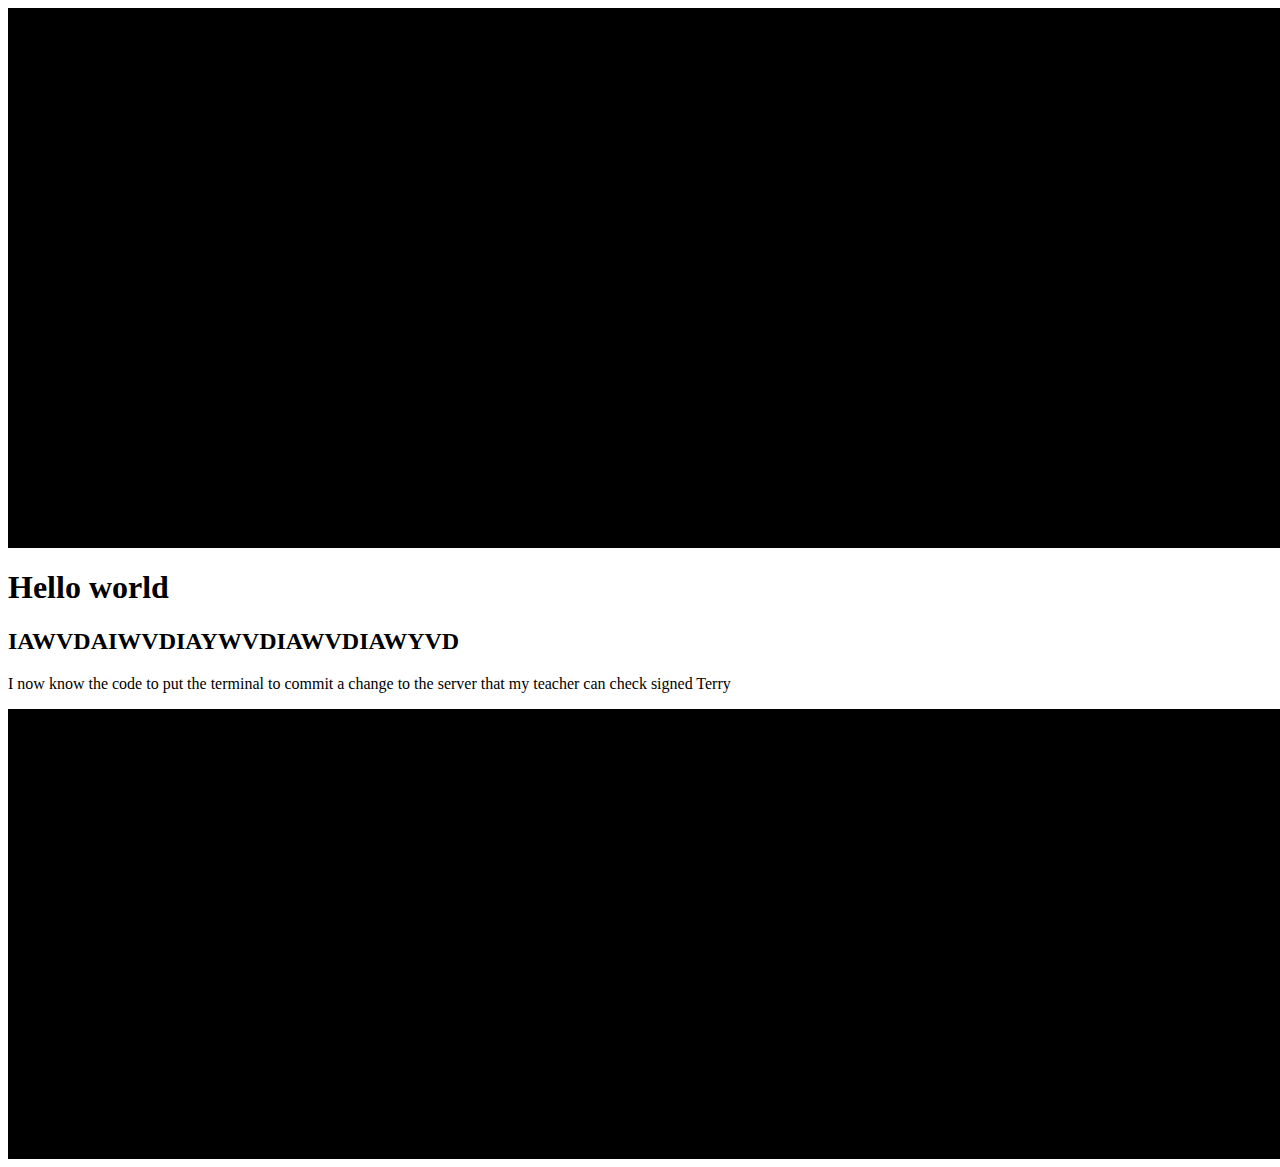
==== index.html @ c7092f25 "top-div" ====
<!DOCTYPE html>
<html lang="en">
  <head>
    <meta charset="UTF-8" />
    <meta http-equiv="X-UA-Compatible" content="IE=edge" />
    <meta name="viewport" content="width=device-width, initial-scale=1.0" />
    <title>Document</title>
    <link rel="stylesheet" href="CSS/styles.css" />
  </head>
  <body>
    <div class="top-div"></div>
    <div class="second-div"></div>
  
    <h1>Hello world</h1>
  <h2>IAWVDAIWVDIAYWVDIAWVDIAWYVD</h2>
  
<p>
    I now know the code to put the terminal to commit a change to the server that my teacher can check signed Terry
</p>

<div class="second-div"></div>

<body>
</html>
---- CSS/styles.css ----
.body {
  background-color:black;
  margin: 0px;
  padding: 0px;
}

.top-div {
  background-color:black;
  width: 100vw;
  height: 10vh;
} 

.second-div {
  background-color:black;
  width: 100vw;
  height: 50vh
}
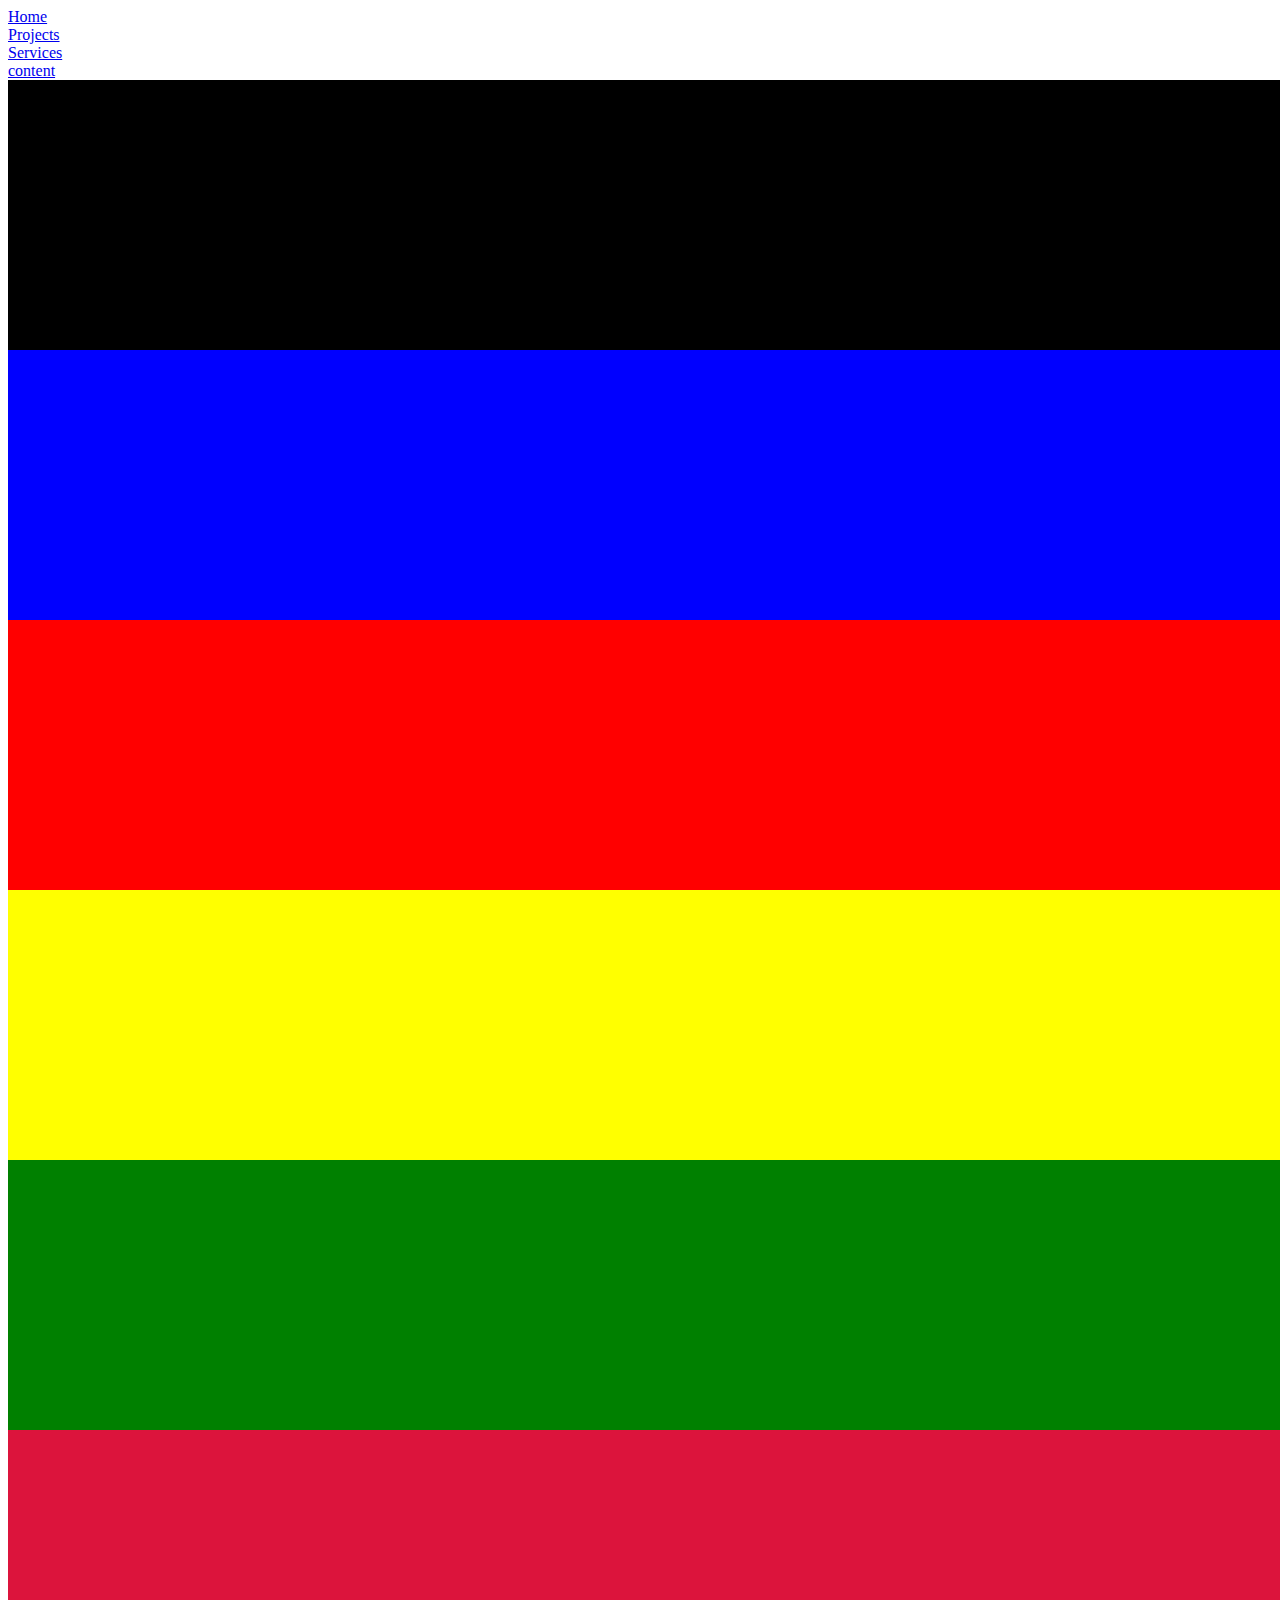
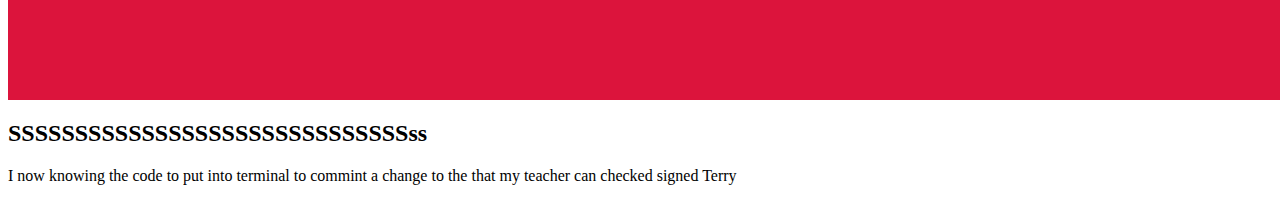
==== commit 6f61b411: "the change you made" ====
--- a/index.html
+++ b/index.html
@@ -5,20 +5,33 @@
     <meta http-equiv="X-UA-Compatible" content="IE=edge" />
     <meta name="viewport" content="width=device-width, initial-scale=1.0" />
     <title>Document</title>
-    <link rel="stylesheet" href="CSS/styles.css" />
+    <link rel="stylesheet" href="CSS/styels.css" />
   </head>
   <body>
-    <div class="top-div"></div>
-    <div class="second-div"></div>
+ <div class="secondtop div">
+
+  <u1>
+  <li><a href="#">Home</a></li>
+  <li><a href="#">Projects</a></li>
+  <li><a href="#">Services</a></li>
+  <li><a href="#">content</a></li>
+ <u1>
+
+</div>
+
+   <div class="navigation-div"></div>
+   <div class="main-image"></div>
+   <div class="content-div"></div>
+   <div class="page-information"></div>
+   <div class="quote-div"></div>
+   <div class="intro-blurb"></div>
+   <div class="footer-div"></div>
   
-    <h1>Hello world</h1>
-  <h2>IAWVDAIWVDIAYWVDIAWVDIAWYVD</h2>
-  
-<p>
-    I now know the code to put the terminal to commit a change to the server that my teacher can check signed Terry
-</p>
+   
+   <h2>SSSSSSSSSSSSSSSSSSSSSSSSSSSSSSss</h2>
+  </p> I now knowing the code to put into terminal to commint 
+  a change to the that my teacher can checked signed Terry
+  </p>  
 
-<div class="second-div"></div>
-
-<body>
+</body>
 </html>
--- a/CSS/styels.css
+++ b/CSS/styels.css
@@ -0,0 +1,41 @@
+.navigation-div {
+    background-color: black;
+    width: 120vw;
+    height:30vh;
+}
+
+.main image {
+    background-color: blueviolet;
+    width: 120vw;
+    height: 30vh;
+}
+
+.page-information {
+    background-color:red;
+    width: 120vw;
+    height: 30vh;
+}
+
+.content-div {
+   background-color: blue;
+   width: 120vw;
+   height: 30vh;
+}
+
+.intro-blurb {
+   background-color: green;
+   width: 120vw;
+   height: 30vh;
+}
+
+.quote-div {
+   background-color:yellow;
+   width: 120vw;
+   height: 30vh;
+}
+
+.footer-div {
+   background-color:crimson;
+   width: 120vw;
+   height: 30vh;
+}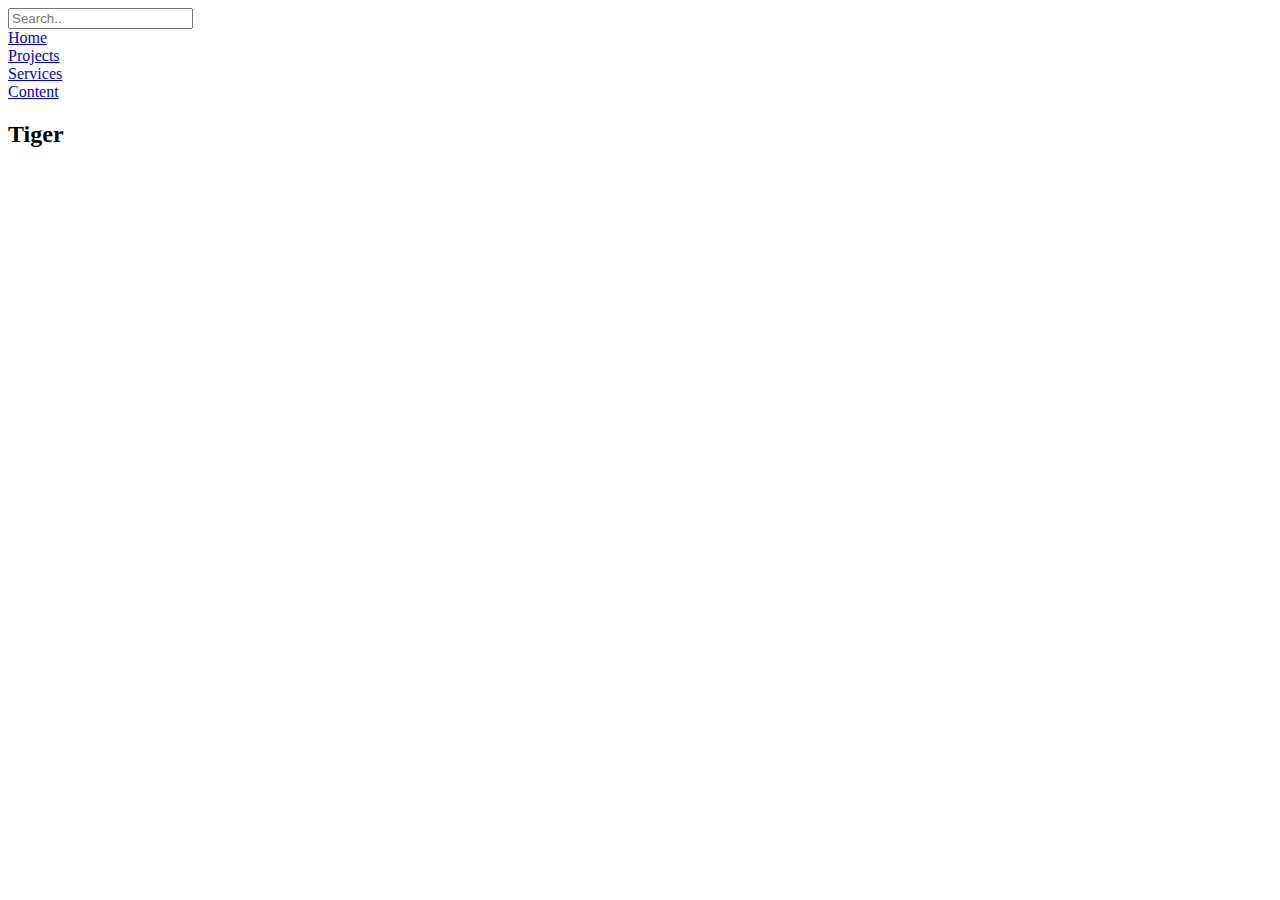
==== commit fba58a55: "image" ====
--- a/index.html
+++ b/index.html
@@ -7,31 +7,39 @@
     <title>Document</title>
     <link rel="stylesheet" href="CSS/styels.css" />
   </head>
-  <body>
- <div class="secondtop div">
+  
+  <body>    
+    <input type="text" id="mySearch" onkeyup="myFunction()" 
+    placeholder="Search.." title="Type in a category"
 
-  <u1>
-  <li><a href="#">Home</a></li>
-  <li><a href="#">Projects</a></li>
-  <li><a href="#">Services</a></li>
-  <li><a href="#">content</a></li>
- <u1>
-
-</div>
-
-   <div class="navigation-div"></div>
+  </div>
+      <li><a href="#">Home</a></li>
+      <li><a href="#">Projects</a></li>
+      <li><a href="#">Services</a></li>
+      <li><a href="#">Content</a></li>
+   </div>
+   
+   <div class="top-div"></div>
    <div class="main-image"></div>
    <div class="content-div"></div>
    <div class="page-information"></div>
    <div class="quote-div"></div>
    <div class="intro-blurb"></div>
    <div class="footer-div"></div>
-  
+         
+
+
+    <h2>Tiger</h2>
+   <article id="Tiger"
    
-   <h2>SSSSSSSSSSSSSSSSSSSSSSSSSSSSSSss</h2>
-  </p> I now knowing the code to put into terminal to commint 
-  a change to the that my teacher can checked signed Terry
-  </p>  
+
+    <img
+     src="image/tiger.webp" width="500" height="300"
+     title="Tiger
+     alt="Tiger">
+   </div>
+
+      
 
 </body>
 </html>
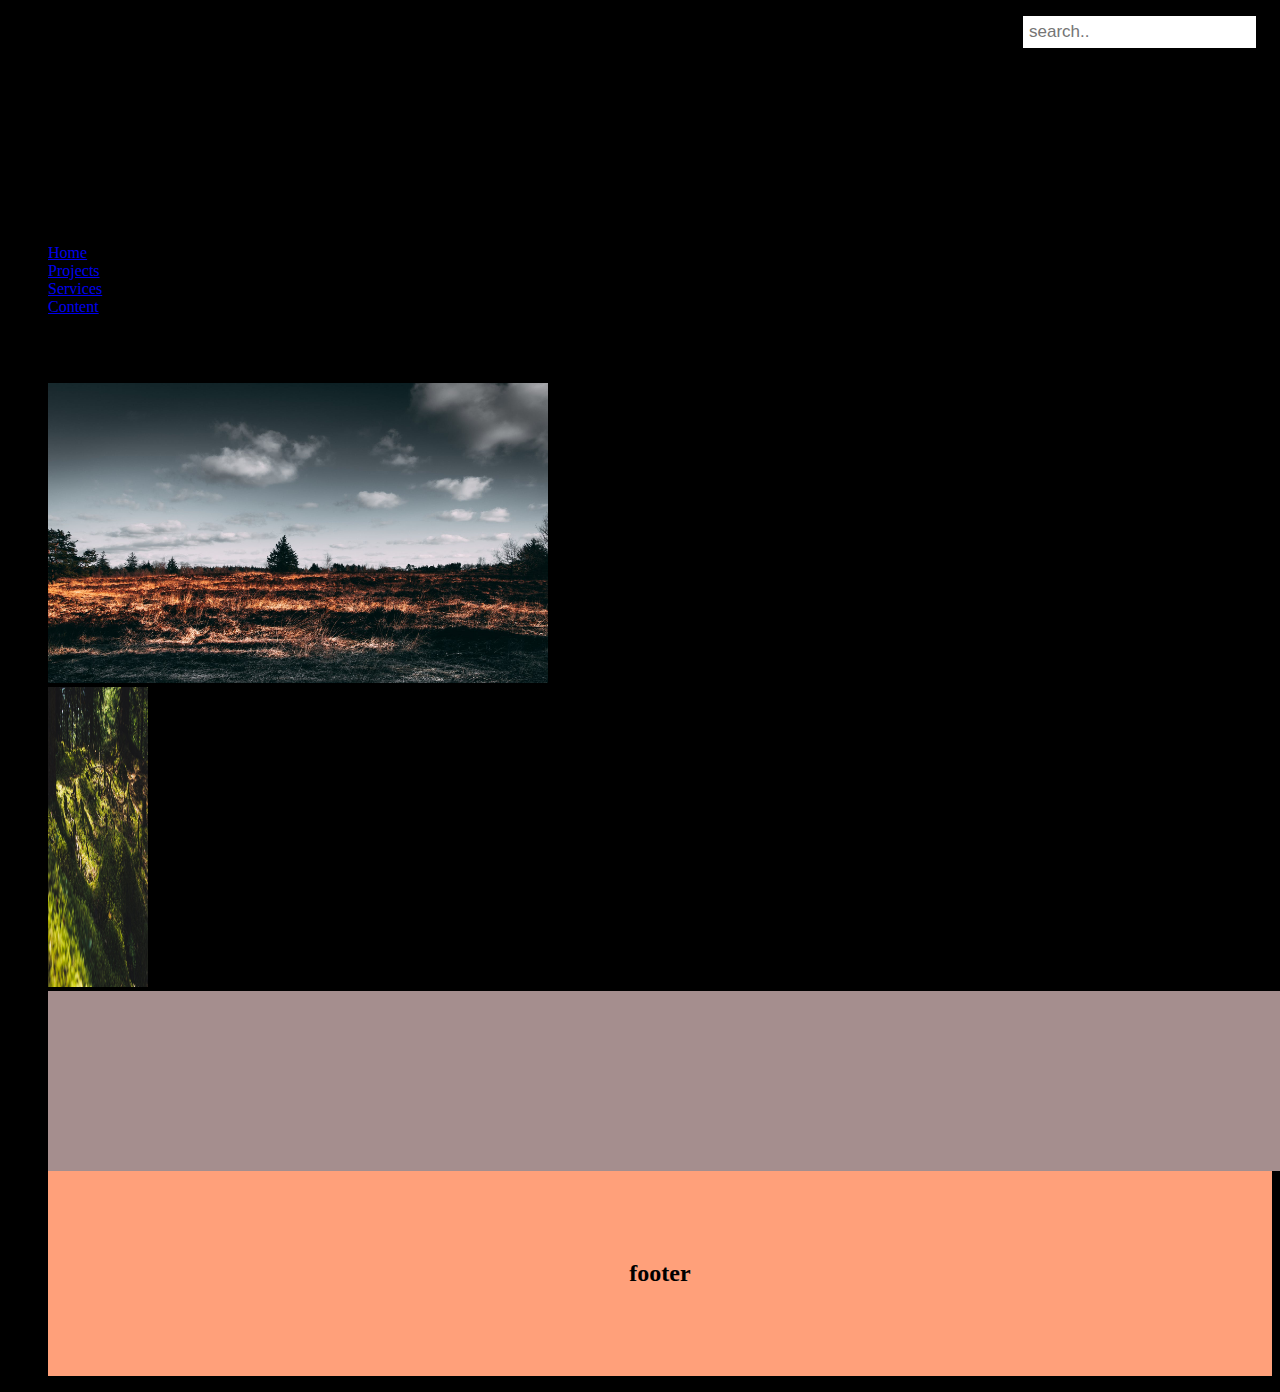
==== commit 13719bc2: "images" ====
--- a/index.html
+++ b/index.html
@@ -5,41 +5,66 @@
     <meta http-equiv="X-UA-Compatible" content="IE=edge" />
     <meta name="viewport" content="width=device-width, initial-scale=1.0" />
     <title>Document</title>
-    <link rel="stylesheet" href="CSS/styels.css" />
+    <link rel="stylesheet" href="CSS/styles.css" />
   </head>
-  
-  <body>    
-    <input type="text" id="mySearch" onkeyup="myFunction()" 
-    placeholder="Search.." title="Type in a category"
+    
+  <div class="topnav">
+    <input type="text" placeholder="search..">
+  </div>
+
+
+   <div class="top-div">
+
 
   </div>
-      <li><a href="#">Home</a></li>
-      <li><a href="#">Projects</a></li>
-      <li><a href="#">Services</a></li>
-      <li><a href="#">Content</a></li>
-   </div>
-   
-   <div class="top-div"></div>
-   <div class="main-image"></div>
-   <div class="content-div"></div>
-   <div class="page-information"></div>
-   <div class="quote-div"></div>
-   <div class="intro-blurb"></div>
-   <div class="footer-div"></div>
-         
+  <ul>
+    <li><a href="index.html">Home</a></li>
+    <li><a href="pages/projects.html">Projects</a></li>
+    <li><a href="pages/services.html">Services</a></li>
+    <li><a href="pages/contact.html">Content</a></li>
+  <u1>
+</div>
 
 
+    <div class="topnav">
+    
+
+  
+  <body>
+  </div>
+
+
+
+   </div>
     <h2>Tiger</h2>
    <article id="Tiger"
-   
+  </div>
+  
 
+<div class="div3">
     <img
-     src="image/tiger.webp" width="500" height="300"
-     title="Tiger
-     alt="Tiger">
-   </div>
+    src="image/pexels-photo-2305169 (1).jpeg" width="500" height="300"
+    title="Forest"
+    alt="forest">
+  </div>
 
-      
+<div class="div2">
+    <img
+    src="image/pexels-photo-2874751 (1).jpeg" width="100" height="300"
+    title="Trees"
+    alt="Tree">
+  </div>
 
 </body>
+<div class="div1"></div>
+<div class="div2"></div>
+<div class="div3"></div>
+<div class="div4"></div>
+
+
+
 </html>
+
+<div class="footer">
+  <h2>footer</h2>
+</div>--- a/CSS/styles.css
+++ b/CSS/styles.css
@@ -0,0 +1,65 @@
+body {
+  background-color: rgb(0, 0, 0);
+}
+
+
+.top-div {
+  background-color: black;
+  width: 97.9vw;
+  height: 20vh;
+}
+
+.div1 {
+  background-color: rgb(165, 142, 142);
+  width: 97.9vw;
+  height: 20vh;
+}
+
+.topnav {
+  overflow: hidden;
+  background-color: black;
+}
+
+.topnav a {
+  float: left;
+  display: block;
+  text-align: center;
+  padding: 16px 20px;
+  text-decoration: none;
+  font-size: 17px;
+}
+  
+.topnav input[type=text] {
+  float: right;
+  padding: 6px;
+  border: none;
+  margin-top: 8px;
+  margin-right: 16px;
+  font-size: 17px;
+}
+
+.topnav a, .topbav input[type=text] {
+  float:none;
+  display: block;
+  text-align:left;
+  width: 100%;
+  margin: 0;
+  padding: 14px;
+}
+
+.footer {
+  padding: 69px;
+  text-align: center;
+  background:lightsalmon
+}
+
+
+
+
+
+
+}
+
+
+}
+
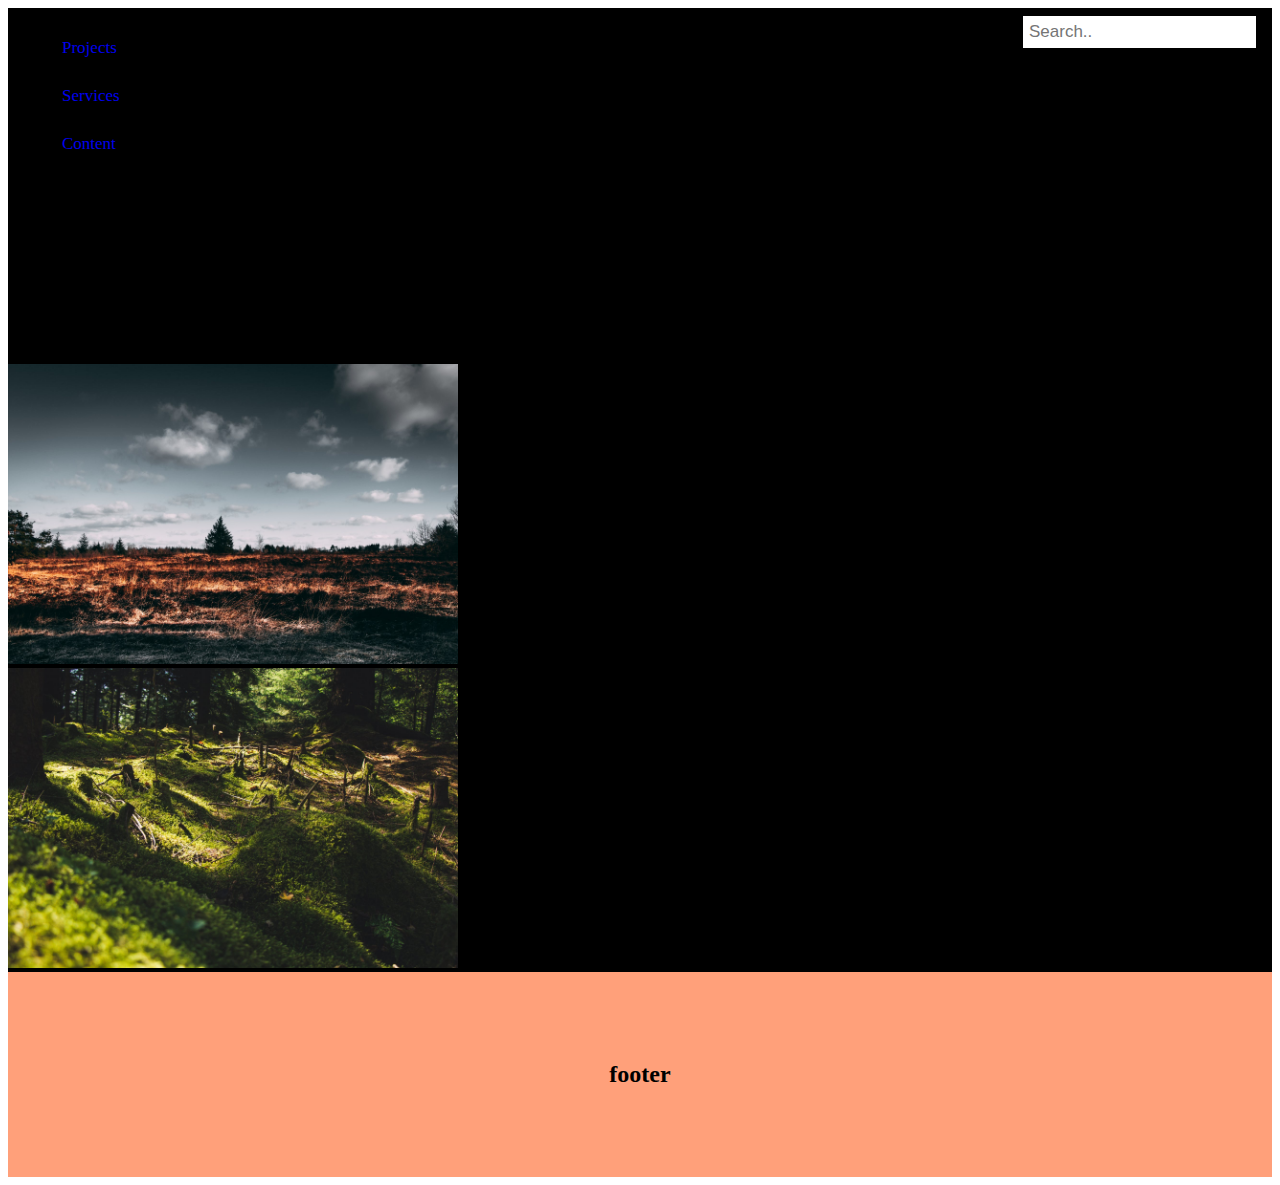
==== commit 7855e144: "fixing stuff n making it look tidy" ====
--- a/index.html
+++ b/index.html
@@ -8,63 +8,43 @@
     <link rel="stylesheet" href="CSS/styles.css" />
   </head>
     
+  </div>
   <div class="topnav">
-    <input type="text" placeholder="search..">
-  </div>
-
-
-   <div class="top-div">
-
+    <input type="text" placeholder="Search..">
+  <div
 
   </div>
-  <ul>
-    <li><a href="index.html">Home</a></li>
-    <li><a href="pages/projects.html">Projects</a></li>
-    <li><a href="pages/services.html">Services</a></li>
-    <li><a href="pages/contact.html">Content</a></li>
-  <u1>
-</div>
+   <ul>
+     <li><a href="pages/projects.html">Projects</a></li>
+     <li><a href="pages/services.html">Services</a></li>
+     <li><a href="pages/contact.html">Content</a></li>
+   <u1>
+  </div>  
+  
+  <div class="top-div"></div>
 
+  <body>
+   <div class="div2"></div>
+   <div class="div3"></div>
+   <div class="second-div"
+  
+    <div class="div3">
+     <img
+      src="image/pexels-photo-2305169 (1).jpeg" width="450" height="300"
+      title="Forest"
+      alt="forest">
+     </div>
 
-    <div class="topnav">
-    
+     <div class="div2">
+     <img
+      src="image/pexels-photo-2874751 (1).jpeg" width="450" height="300"
+      title="Trees"
+      alt="Tree">
+   </div>
 
+   <div class="footer">
+     <h2>footer</h2>
+   </div>
   
-  <body>
-  </div>
-
-
-
-   </div>
-    <h2>Tiger</h2>
-   <article id="Tiger"
-  </div>
-  
-
-<div class="div3">
-    <img
-    src="image/pexels-photo-2305169 (1).jpeg" width="500" height="300"
-    title="Forest"
-    alt="forest">
-  </div>
-
-<div class="div2">
-    <img
-    src="image/pexels-photo-2874751 (1).jpeg" width="100" height="300"
-    title="Trees"
-    alt="Tree">
-  </div>
-
-</body>
-<div class="div1"></div>
-<div class="div2"></div>
-<div class="div3"></div>
-<div class="div4"></div>
-
-
-
+  </body
 </html>
-
-<div class="footer">
-  <h2>footer</h2>
-</div>--- a/CSS/styles.css
+++ b/CSS/styles.css
@@ -1,29 +1,22 @@
 body {
-  background-color: rgb(0, 0, 0);
+  background-color: rgb(255, 255, 255);
 }
-
 
 .top-div {
   background-color: black;
-  width: 97.9vw;
-  height: 20vh;
-}
-
-.div1 {
-  background-color: rgb(165, 142, 142);
-  width: 97.9vw;
+  width: 100vw;
   height: 20vh;
 }
 
 .topnav {
   overflow: hidden;
-  background-color: black;
+  background-color:black;
 }
 
 .topnav a {
   float: left;
   display: block;
-  text-align: center;
+  text-align: left;
   padding: 16px 20px;
   text-decoration: none;
   font-size: 17px;
@@ -36,6 +29,7 @@
   margin-top: 8px;
   margin-right: 16px;
   font-size: 17px;
+  text-align: left;
 }
 
 .topnav a, .topbav input[type=text] {
@@ -58,8 +52,5 @@
 
 
 
-}
 
 
-}
-
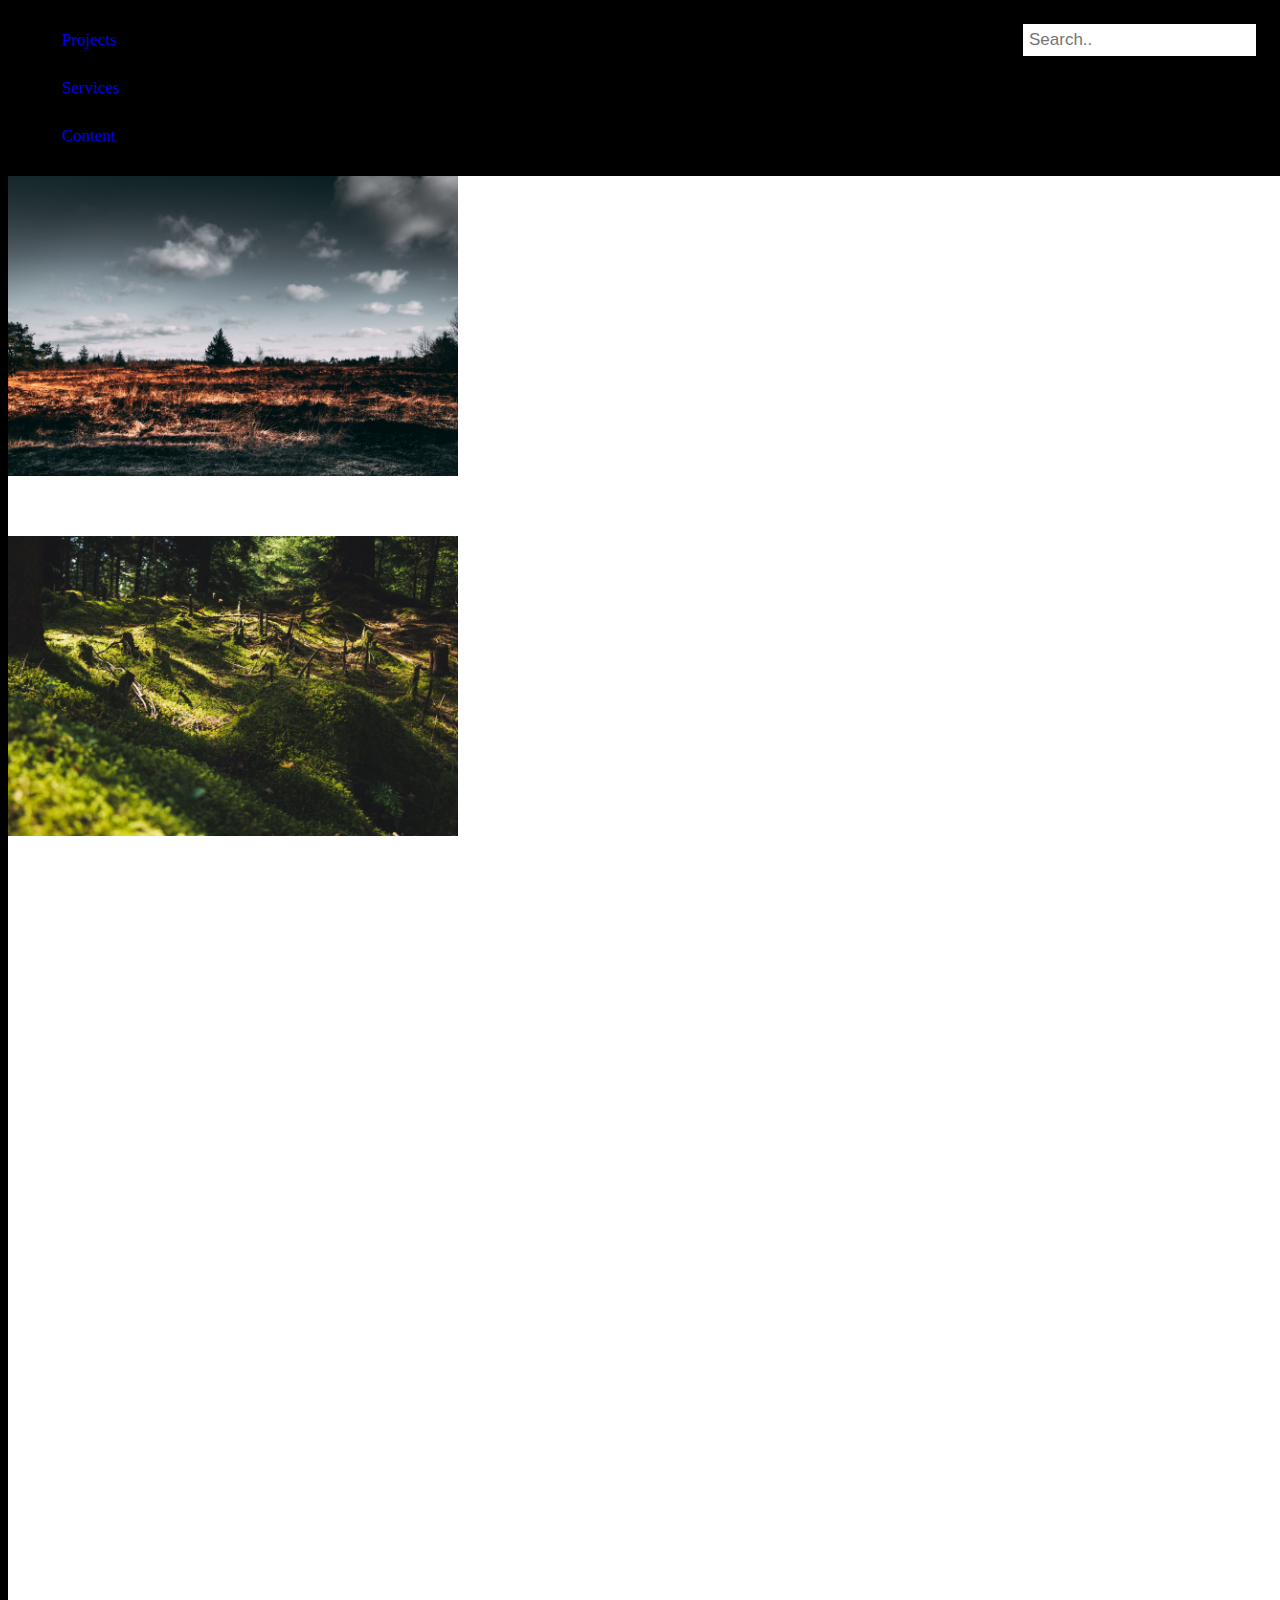
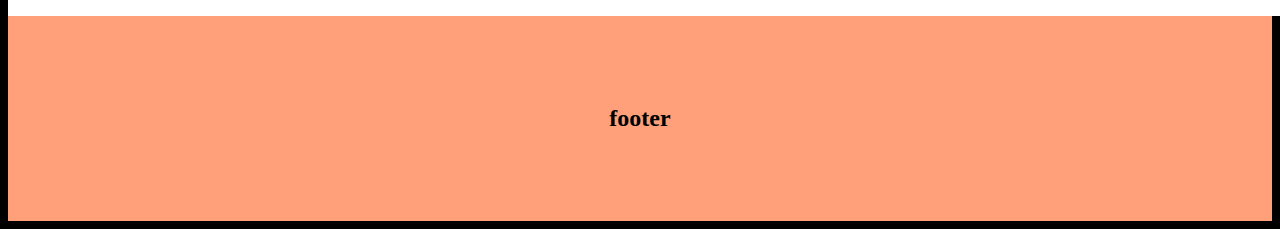
==== commit e46f0bdf: "image" ====
--- a/index.html
+++ b/index.html
@@ -21,30 +21,32 @@
    <u1>
   </div>  
   
-  <div class="top-div"></div>
+  <body>
 
-  <body>
+    <div class="div3">
+      <img
+       src="image/pexels-photo-2305169 (1).jpeg" width="450" height="300"
+       title="Forest"
+       alt="forest">
+      </div>
+ 
+     <div class="div2">
+      <img
+       src="image/pexels-photo-2874751 (1).jpeg" width="450" height="300"
+       title="Trees"
+       alt="Tree">
+    </div>
+
+    <div class="top-div"></div>
+
    <div class="div2"></div>
    <div class="div3"></div>
-   <div class="second-div"
-  
-    <div class="div3">
-     <img
-      src="image/pexels-photo-2305169 (1).jpeg" width="450" height="300"
-      title="Forest"
-      alt="forest">
-     </div>
-
-     <div class="div2">
-     <img
-      src="image/pexels-photo-2874751 (1).jpeg" width="450" height="300"
-      title="Trees"
-      alt="Tree">
-   </div>
-
+ 
+ 
    <div class="footer">
      <h2>footer</h2>
    </div>
   
-  </body
+  </body 
+
 </html>
--- a/CSS/styles.css
+++ b/CSS/styles.css
@@ -1,16 +1,19 @@
 body {
-  background-color: rgb(255, 255, 255);
+  background-color: black;
 }
 
-.top-div {
-  background-color: black;
+
+.div3 {
+  background-color: white;
   width: 100vw;
-  height: 20vh;
+  height: 40vh;
 }
 
-.topnav {
-  overflow: hidden;
-  background-color:black;
+.div2 {
+  background-color: white;
+  width: 100vw;
+  height: 40vh;
+
 }
 
 .topnav a {
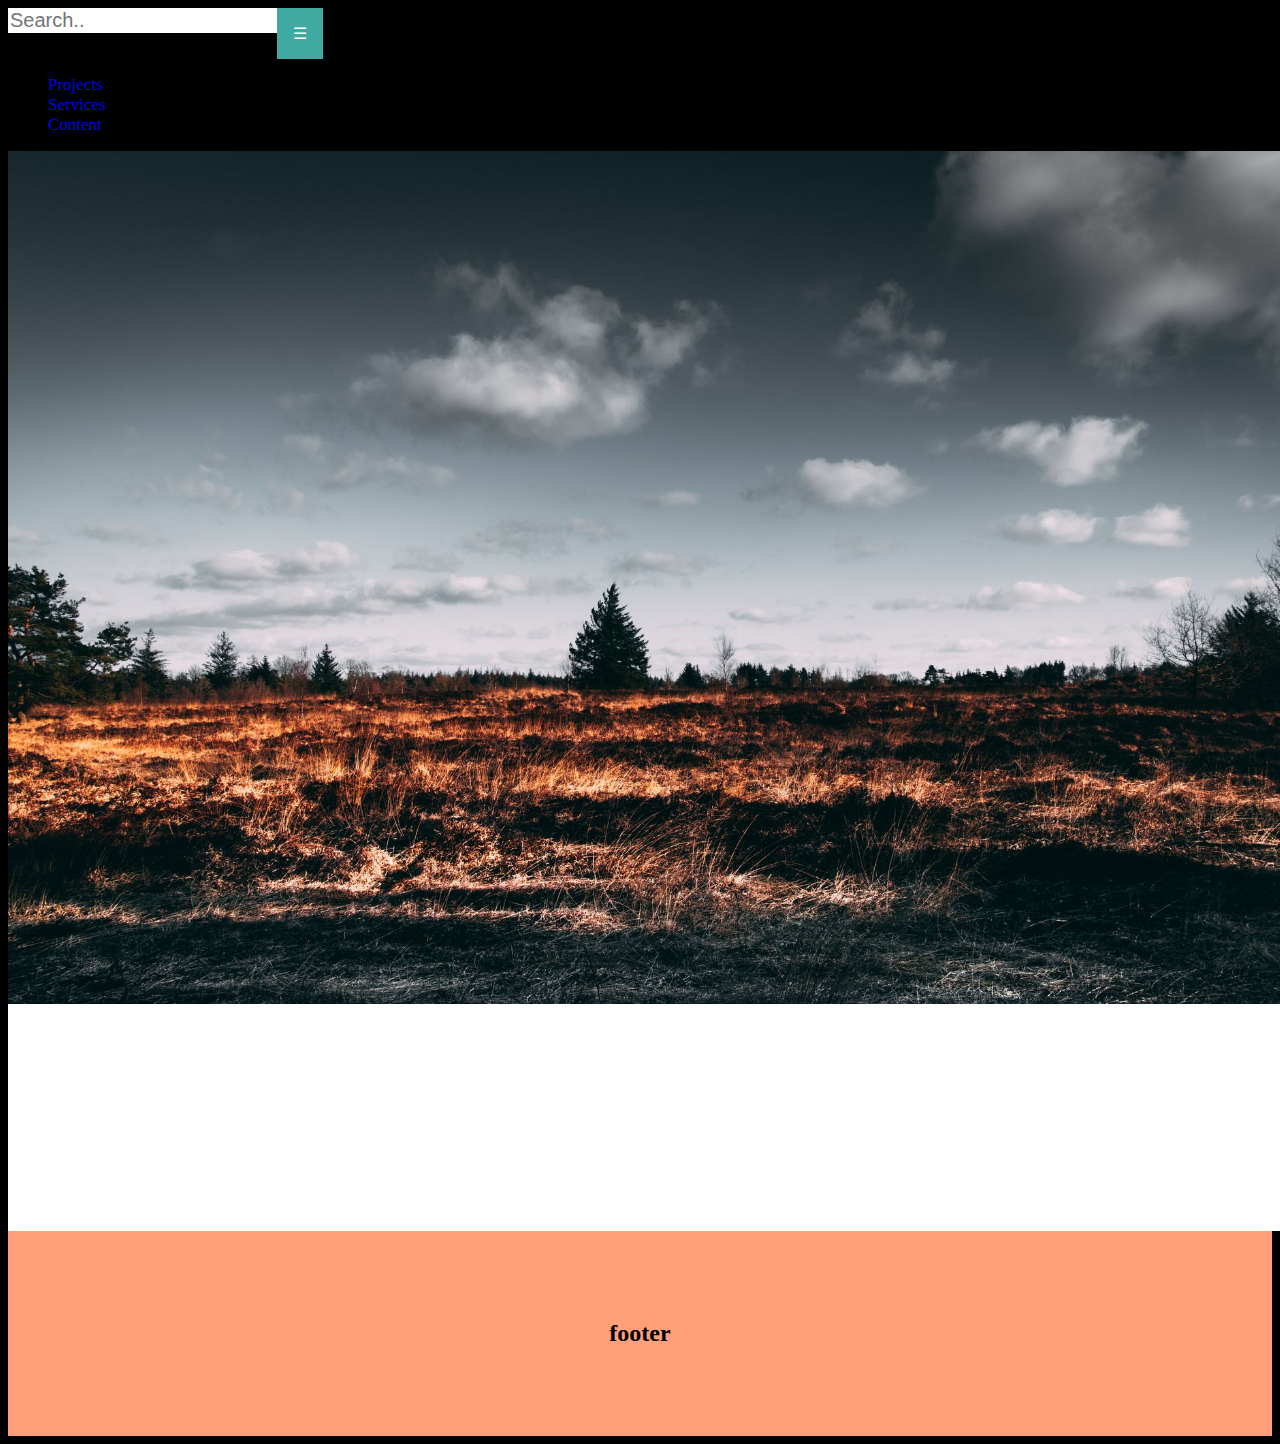
==== commit 1702620b: "image background thing and menu icon" ====
--- a/index.html
+++ b/index.html
@@ -8,34 +8,40 @@
     <link rel="stylesheet" href="CSS/styles.css" />
   </head>
     
+  <body>
+
   </div>
   <div class="topnav">
     <input type="text" placeholder="Search..">
   <div
 
-  </div>
-   <ul>
-     <li><a href="pages/projects.html">Projects</a></li>
-     <li><a href="pages/services.html">Services</a></li>
-     <li><a href="pages/contact.html">Content</a></li>
-   <u1>
-  </div>  
-  
   <body>
 
-    <div class="div3">
+  </style>
+      
+  <div class="dropdown">
+    <button class="dropbtn">☰</button>
+    <div class="dropdown-content">
+     
+      <a href="#">Page 1</a>
+      <a href="#">Page 2</a>
+      <a href="#">Page 3</a>
+    </div>
+
+  </div>
+  <ul>
+    <li><a href="pages/projects.html">Projects</a></li>
+    <li><a href="pages/services.html">Services</a></li>
+    <li><a href="pages/contact.html">Content</a></li>
+  <u1>
+  </div>  
+
+     <div class="div3">
       <img
-       src="image/pexels-photo-2305169 (1).jpeg" width="450" height="300"
+       src="image/pexels-photo-2305169 (1).jpeg" width="100%"
        title="Forest"
        alt="forest">
       </div>
- 
-     <div class="div2">
-      <img
-       src="image/pexels-photo-2874751 (1).jpeg" width="450" height="300"
-       title="Trees"
-       alt="Tree">
-    </div>
 
     <div class="top-div"></div>
 
@@ -47,6 +53,8 @@
      <h2>footer</h2>
    </div>
   
-  </body 
+  
+
+   </body 
 
 </html>
--- a/CSS/styles.css
+++ b/CSS/styles.css
@@ -1,7 +1,6 @@
 body {
-  background-color: black;
+  background-color: rgb(0, 0, 0);
 }
-
 
 .div3 {
   background-color: white;
@@ -20,19 +19,18 @@
   float: left;
   display: block;
   text-align: left;
-  padding: 16px 20px;
   text-decoration: none;
   font-size: 17px;
 }
   
 .topnav input[type=text] {
-  float: right;
-  padding: 6px;
+  float: left;
   border: none;
-  margin-top: 8px;
-  margin-right: 16px;
-  font-size: 17px;
+  margin-top: 0px;
+  margin-right: 0px;
+  font-size: 20px;
   text-align: left;
+  
 }
 
 .topnav a, .topbav input[type=text] {
@@ -40,8 +38,7 @@
   display: block;
   text-align:left;
   width: 100%;
-  margin: 0;
-  padding: 14px;
+
 }
 
 .footer {
@@ -49,6 +46,50 @@
   text-align: center;
   background:lightsalmon
 }
+      /* Style The Dropdown Button */
+      .dropbtn {
+        background-color: #40a9a2;
+        color: white;
+        padding: 16px;
+        font-size: 16px;
+        border: none;
+        cursor: pointer;
+      }
+      
+      /* The container <div> - needed to position the dropdown content */
+      .dropdown {
+        position: relative;
+        display: inline-block;
+        text-align: center;
+      }
+      
+      /* Dropdown Content (Hidden by Default) */
+      .dropdown-content {
+        display: none;
+        position: absolute;
+        background-color: #f9f9f9;
+        width: 100%;
+        box-shadow: 0px 8px 16px 0px rgba(255, 255, 255, 0.2);
+        z-index: 1;
+      }
+      
+      /* Links inside the dropdown */
+      .dropdown-content a {
+        color: black;
+        padding: 12px 16px;
+        text-decoration: none;
+        display: block;
+      }
+      
+      .dropdown-content a:hover {background-color: #88acb0}
+      
+      .dropdown:hover .dropdown-content {
+        display: block;
+      }
+      
+      .dropdown:hover .dropbtn {
+        background-color: #62a7b2;
+      }
 
 
 
@@ -56,4 +97,3 @@
 
 
 
-
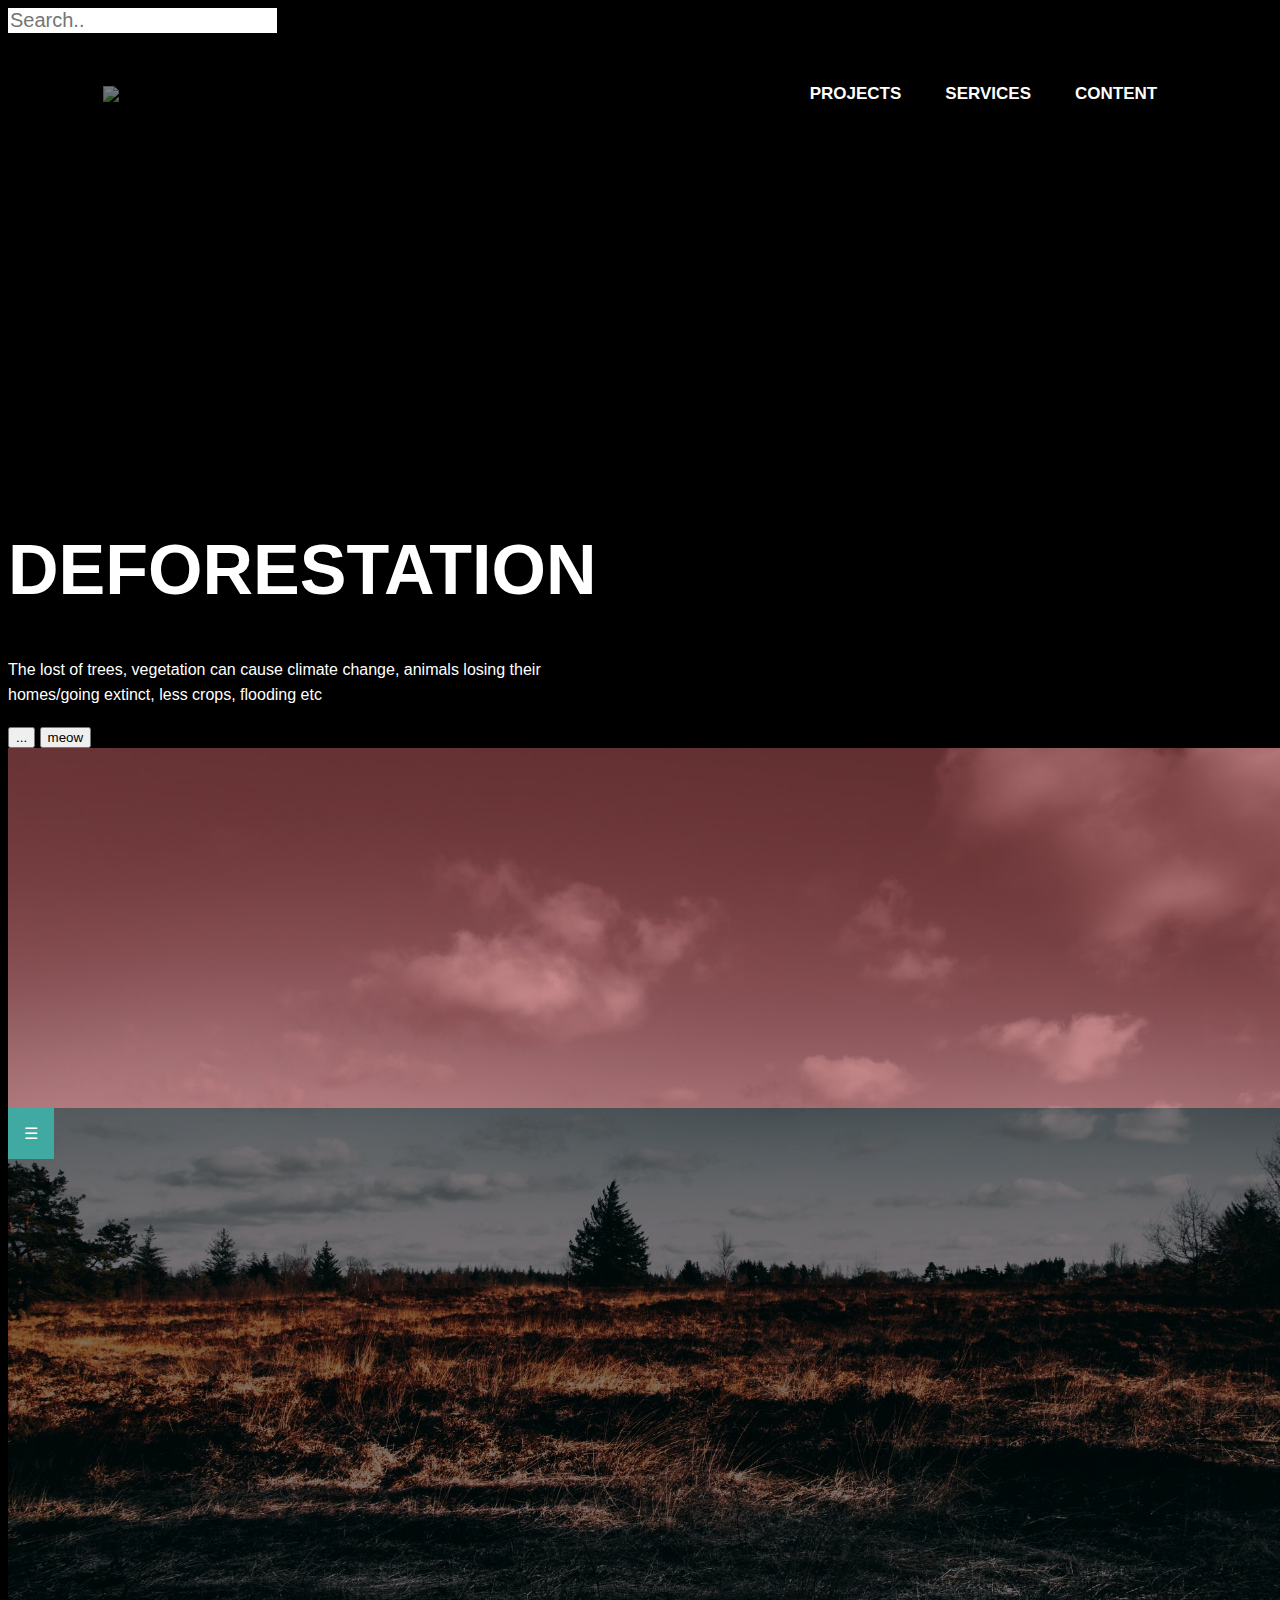
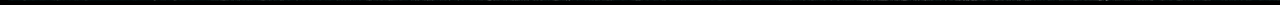
==== commit ae108ff8: "pages" ====
--- a/index.html
+++ b/index.html
@@ -5,7 +5,7 @@
     <meta http-equiv="X-UA-Compatible" content="IE=edge" />
     <meta name="viewport" content="width=device-width, initial-scale=1.0" />
     <title>Document</title>
-    <link rel="stylesheet" href="CSS/styles.css" />
+    <link rel="stylesheet" href="../CSS/styles.css">
   </head>
     
   <body>
@@ -15,45 +15,49 @@
     <input type="text" placeholder="Search..">
   <div
 
-  <body>
 
+  </div>
+     <div class="banner">
+        <div class="navbar">
+           <img src="#" class="link">
+          <ul>
+            <li><a href="http://127.0.0.1:5500/pages/projects.html">Projects</a></li>
+            <li><a href="http://127.0.0.1:5500/pages/services.html">Services</a></li>
+            <li><a href="http://127.0.0.1:5500/pages/content.html">Content</a></li>
+          </ul>
+  </div> 
+  
+  <!--Changed Purple to white, fixed the links-->           
+
+  <div class="content">
+      <h1>DEFORESTATION</h1>
+      <p>The lost of trees, vegetation can cause climate change,
+         animals losing their <br>homes/going extinct, less crops,
+          flooding etc</p>
+  <div>
+    <button type="button">...</button>
+    <button type="button">meow</button>
+  </div>
+      
+  <div class="image">
+    <img
+     src="image/pexels-photo-2305169 (1).jpeg" width="100%"
+     title="Forest"
+     alt="forest">
+    </div>
+
+    <div class="top-div"></div>
+   
   </style>
       
   <div class="dropdown">
     <button class="dropbtn">☰</button>
     <div class="dropdown-content">
      
-      <a href="#">Page 1</a>
-      <a href="#">Page 2</a>
-      <a href="#">Page 3</a>
+      <li><a href="#">Page 1</a></li>
+      <li><a href="#">Page 2</a></li>
+      <li><a href="#">Page 3</a></li>
     </div>
-
-  </div>
-  <ul>
-    <li><a href="pages/projects.html">Projects</a></li>
-    <li><a href="pages/services.html">Services</a></li>
-    <li><a href="pages/contact.html">Content</a></li>
-  <u1>
-  </div>  
-
-     <div class="div3">
-      <img
-       src="image/pexels-photo-2305169 (1).jpeg" width="100%"
-       title="Forest"
-       alt="forest">
-      </div>
-
-    <div class="top-div"></div>
-
-   <div class="div2"></div>
-   <div class="div3"></div>
- 
- 
-   <div class="footer">
-     <h2>footer</h2>
-   </div>
-  
-  
 
    </body 
 
--- a/CSS/styles.css
+++ b/CSS/styles.css
@@ -2,16 +2,16 @@
   background-color: rgb(0, 0, 0);
 }
 
-.div3 {
-  background-color: white;
-  width: 100vw;
+.image {
+  background-color: rgb(186, 65, 65);
+  width: 100%;
   height: 40vh;
+
 }
 
-.div2 {
-  background-color: white;
-  width: 100vw;
-  height: 40vh;
+h1 {
+  color: white;
+
 
 }
 
@@ -30,7 +30,6 @@
   margin-right: 0px;
   font-size: 20px;
   text-align: left;
-  
 }
 
 .topnav a, .topbav input[type=text] {
@@ -38,62 +37,130 @@
   display: block;
   text-align:left;
   width: 100%;
+}
+
+img {
+  opacity: 0.5;
+}
+
+div {
+  column-gap: 40px;
+}
+
+/* Style The Dropdown Button */
+.dropbtn {
+  background-color: #40a9a2;
+  color: white;
+  padding: 16px;
+  font-size: 16px;
+  border: none;
+  cursor: pointer;
+}
+      
+/* The container <div> - needed to position the dropdown content */
+.dropdown {
+  position: relative;
+  display: inline-block;
+  text-align: center;
+}
+      
+/* Dropdown Content (Hidden by Default) */
+  .dropdown-content {
+  display: none;
+  position: absolute;
+  background-color: #f9f9f9;
+  width: 100%;
+  box-shadow: 0px 8px 16px 0px rgba(255, 255, 255, 0.2);
+  z-index: 1;
+}
+      
+/* Links inside the dropdown */
+.dropdown-content a {
+  color: black;
+  padding: 12px 16px;
+  text-decoration: none;
+  display: block;
+}
+      
+.dropdown-content a:hover {background-color: #88acb0}
+      
+.dropdown:hover .dropdown-content {
+  display: block;
+}
+      
+.dropdown:hover .dropbtn {
+  background-color: #62a7b2;
+}
+
+/*Fixed the buttons, changed it to white*/
+
+.navbar {
+  width: 85%;
+  margin: auto;
+  padding: 35px 0;
+  display: flex;
+  align-items: center;
+  justify-content: space-between;
+}
+
+.link {
+  width: 120px;
+  cursor: pointer;
+}
+
+.navbar ul li {
+  list-style: none;
+  display: inline-block;
+  margin: 0 20px;
+  position: relative;
+}
+
+.navbar ul li a {
+  text-decoration: none;
+  color: rgb(255, 255, 255);
+  text-transform: uppercase;
+  font-family: Arial;
+  font-weight: bold;
+  transition: 0.4s ease-in-out;
 
 }
 
-.footer {
-  padding: 69px;
-  text-align: center;
-  background:lightsalmon
+.navbar il li::after {
+  content: '';
+  height: 3px;
+  width: 0%;
+  background: #009688;
+  position: absolute;
+  left: 0;
+  bottom: 0;
+  transition: 0.5s;
 }
-      /* Style The Dropdown Button */
-      .dropbtn {
-        background-color: #40a9a2;
-        color: white;
-        padding: 16px;
-        font-size: 16px;
-        border: none;
-        cursor: pointer;
-      }
-      
-      /* The container <div> - needed to position the dropdown content */
-      .dropdown {
-        position: relative;
-        display: inline-block;
-        text-align: center;
-      }
-      
-      /* Dropdown Content (Hidden by Default) */
-      .dropdown-content {
-        display: none;
-        position: absolute;
-        background-color: #f9f9f9;
-        width: 100%;
-        box-shadow: 0px 8px 16px 0px rgba(255, 255, 255, 0.2);
-        z-index: 1;
-      }
-      
-      /* Links inside the dropdown */
-      .dropdown-content a {
-        color: black;
-        padding: 12px 16px;
-        text-decoration: none;
-        display: block;
-      }
-      
-      .dropdown-content a:hover {background-color: #88acb0}
-      
-      .dropdown:hover .dropdown-content {
-        display: block;
-      }
-      
-      .dropdown:hover .dropbtn {
-        background-color: #62a7b2;
-      }
+
+.navbar il li:hover::after {
+  width: 100%;
+}
+
+.content {
+  width: 100%;
+  position: absolute;
+  top: 50%;
+  transform: translateY (-50%);
+  text-align: centre;
+  color: #fff;
+  font-family: Arial;
+  font-weight: bold;
+  transition: 0.4s ease-in-out;
+}
+
+.content h1 {
+  font-size: 70px;
+  margin-top: 80px;
+}
+
+.content p {
+  margin: 20px auto;
+  font-weight: 100;
+  line-height: 25px;
+}
 
 
-
-
-
-
-
